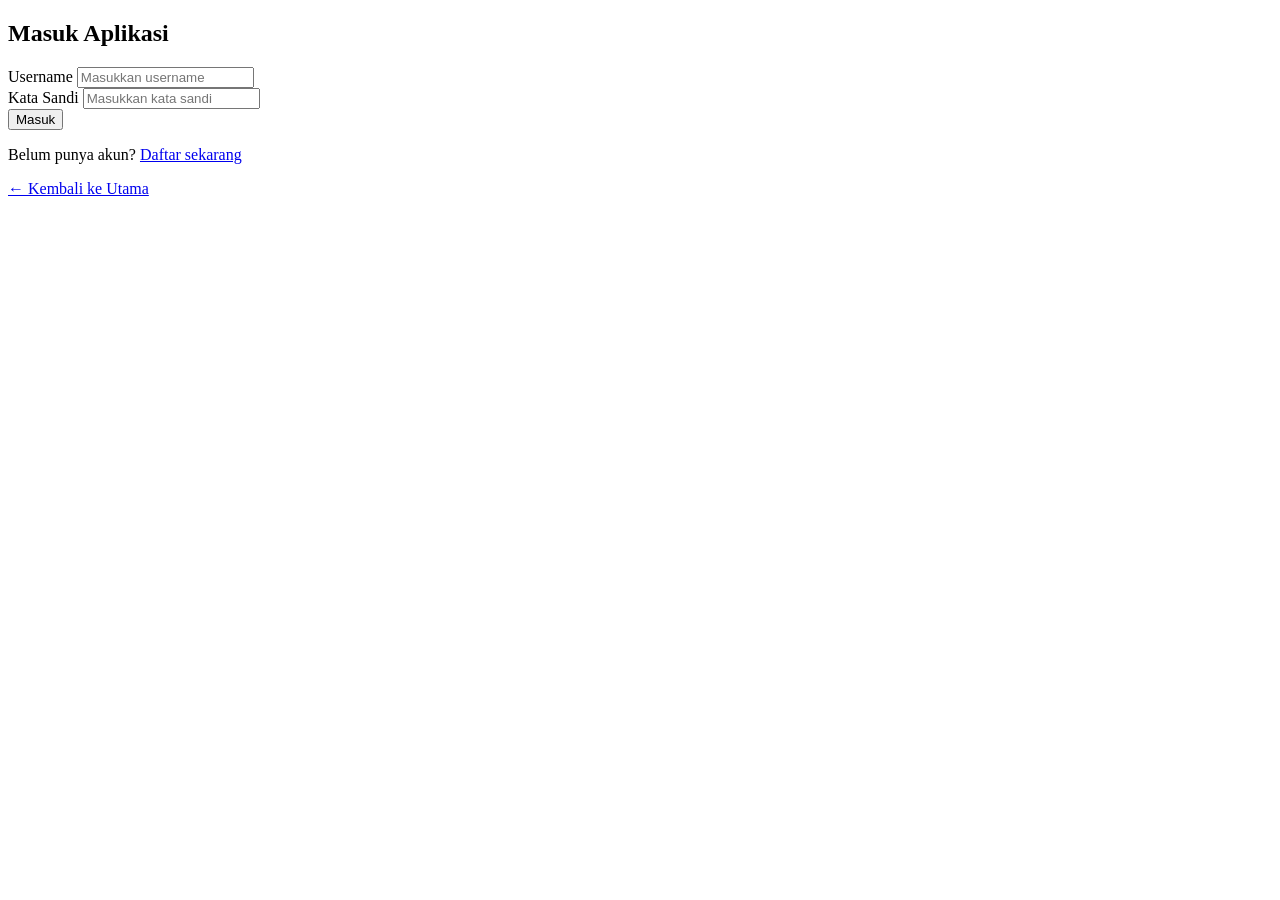
==== login/index.html @ 0d2eeadb "Add files via upload" ====
<!DOCTYPE html>
<html lang="id">
<head>
  <meta charset="UTF-8">
  <meta name="viewport" content="width=device-width, initial-scale=1.0">
  <title>Masuk Akun</title>
  <link rel="stylesheet" href="style-login.css">
</head>
<body>

  <div class="login-container">
    <h2>Masuk Aplikasi</h2>
    
    <div id="pesanMasuk" class="pesan" style="display: none;"></div>

    <form onsubmit="event.preventDefault(); lakukanMasuk();">
      <div class="form-group">
        <label for="username">Username</label>
        <input type="text" id="username" placeholder="Masukkan username" required>
      </div>

      <div class="form-group">
        <label for="password">Kata Sandi</label>
        <input type="password" id="password" placeholder="Masukkan kata sandi" required>
      </div>

      <button type="submit" class="btn-submit">
        <span id="labelMasuk">Masuk</span>
      </button>
    </form>

    <div class="form-footer">
      <p>Belum punya akun? <a href="register.html">Daftar sekarang</a></p>
      <p style="margin-top: 10px;"><a href="../index.html" class="back-link">&larr; Kembali ke Utama</a></p>
    </div>
  </div>

  <script src="js/login.js"></script>
</body>
</html>
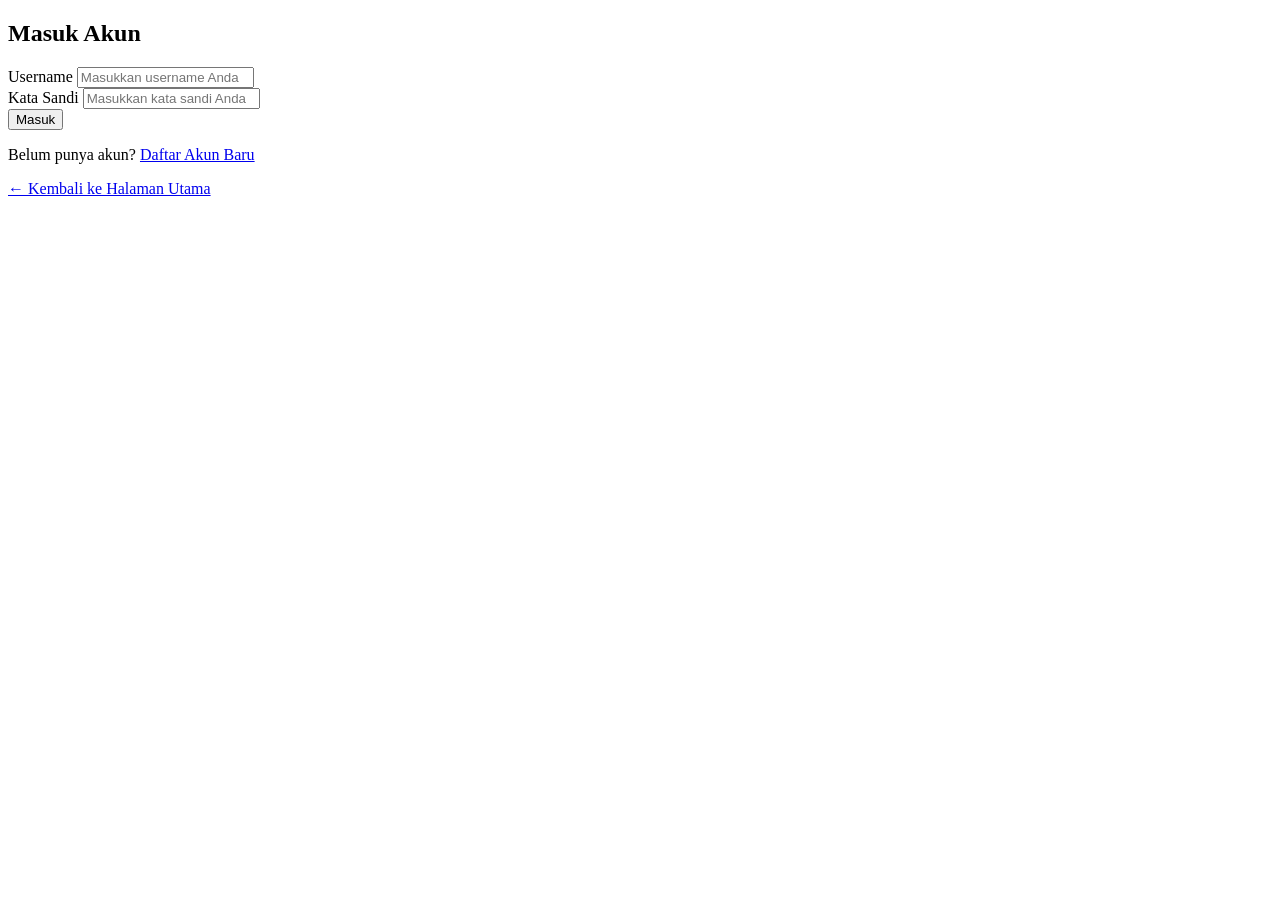
==== commit a957394f: "Update index.html" ====
--- a/login/index.html
+++ b/login/index.html
@@ -3,38 +3,40 @@
 <head>
   <meta charset="UTF-8">
   <meta name="viewport" content="width=device-width, initial-scale=1.0">
-  <title>Masuk Akun</title>
+  <title>Log In - Portofolio Sinematik</title>
   <link rel="stylesheet" href="style-login.css">
 </head>
 <body>
 
-  <div class="login-container">
-    <h2>Masuk Aplikasi</h2>
-    
-    <div id="pesanMasuk" class="pesan" style="display: none;"></div>
+  <div class="auth-card">
+    <div class="auth-header">
+      <h2>Masuk Akun</h2>
+    </div>
+
+    <div id="pesanMasuk" class="pesan-box" style="display: none;"></div>
 
     <form onsubmit="event.preventDefault(); lakukanMasuk();">
-      <div class="form-group">
+      <div class="field-group">
         <label for="username">Username</label>
-        <input type="text" id="username" placeholder="Masukkan username" required>
+        <input type="text" id="username" placeholder="Masukkan username Anda" required>
       </div>
 
-      <div class="form-group">
+      <div class="field-group">
         <label for="password">Kata Sandi</label>
-        <input type="password" id="password" placeholder="Masukkan kata sandi" required>
+        <input type="password" id="password" placeholder="Masukkan kata sandi Anda" required>
       </div>
 
-      <button type="submit" class="btn-submit">
+      <button type="submit" class="btn-auth-submit">
         <span id="labelMasuk">Masuk</span>
       </button>
     </form>
 
-    <div class="form-footer">
-      <p>Belum punya akun? <a href="register.html">Daftar sekarang</a></p>
-      <p style="margin-top: 10px;"><a href="../index.html" class="back-link">&larr; Kembali ke Utama</a></p>
+    <div class="auth-footer">
+      <p>Belum punya akun? <a href="register.html">Daftar Akun Baru</a></p>
+      <p class="back-home-wrap"><a href="../index.html" class="link-back">← Kembali ke Halaman Utama</a></p>
     </div>
   </div>
 
   <script src="js/login.js"></script>
 </body>
-</html>+</html>
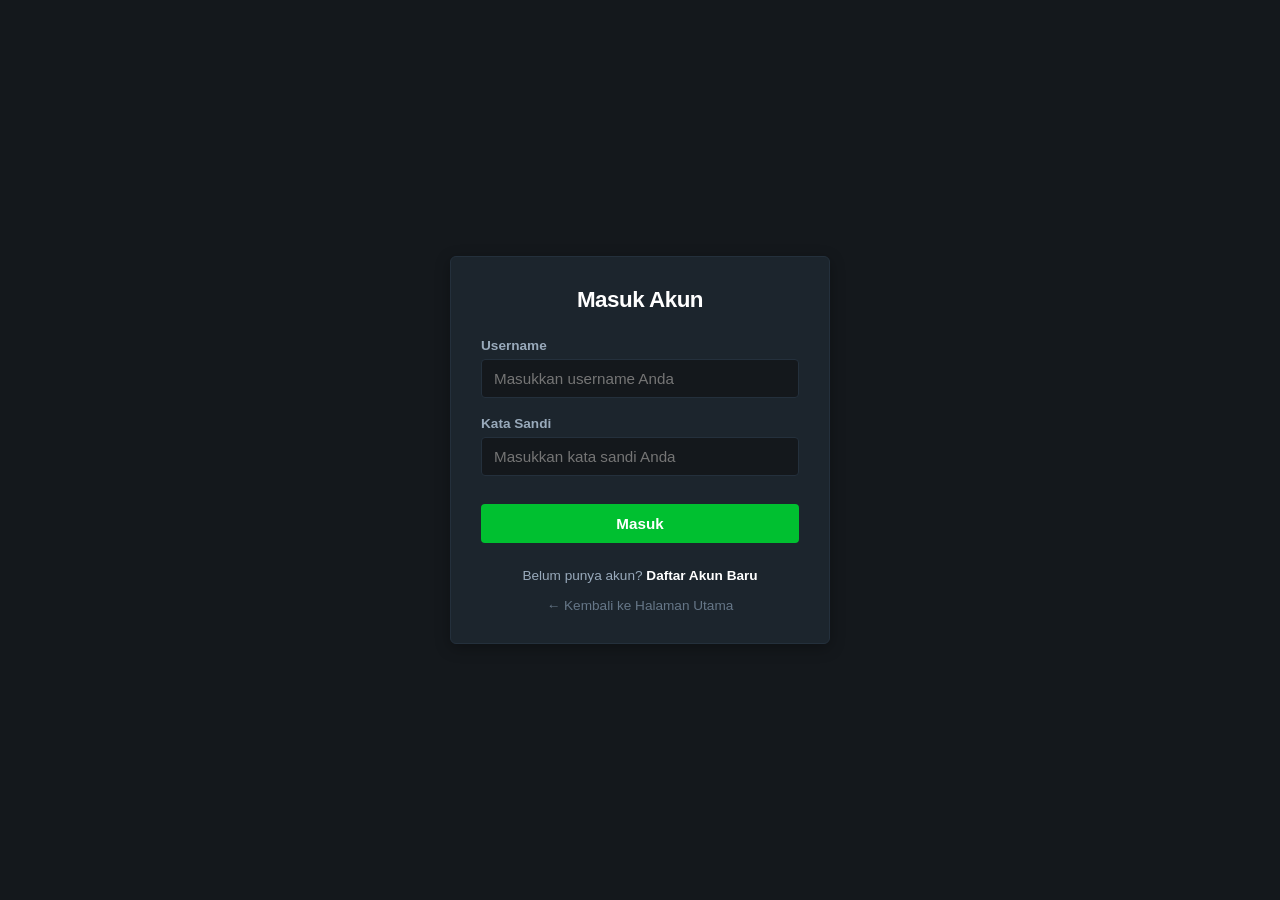
==== commit acac9129: "Update index.html" ====
--- a/login/index.html
+++ b/login/index.html
@@ -4,7 +4,7 @@
   <meta charset="UTF-8">
   <meta name="viewport" content="width=device-width, initial-scale=1.0">
   <title>Log In - Portofolio Sinematik</title>
-  <link rel="stylesheet" href="style-login.css">
+  <link rel="stylesheet" href="style.css">
 </head>
 <body>
 
--- a/login/style.css
+++ b/login/style.css
@@ -0,0 +1,127 @@
+* {
+  margin: 0;
+  padding: 0;
+  box-sizing: border-box;
+  font-family: -apple-system, BlinkMacSystemFont, "Segoe UI", Roboto, sans-serif;
+}
+
+body {
+  background-color: #14181c;
+  display: flex;
+  justify-content: center;
+  align-items: center;
+  min-height: 100vh;
+  padding: 20px;
+  color: #9ab;
+}
+
+.auth-card {
+  background-color: #1c252d;
+  width: 100%;
+  max-width: 380px;
+  padding: 30px;
+  border-radius: 6px;
+  border: 1px solid #24303c;
+  box-shadow: 0 4px 15px rgba(0,0,0,0.3);
+}
+
+.auth-header h2 {
+  color: #ffffff;
+  font-size: 1.4rem;
+  margin-bottom: 25px;
+  text-align: center;
+  font-weight: 600;
+  letter-spacing: -0.5px;
+}
+
+.field-group {
+  margin-bottom: 18px;
+}
+
+.field-group label {
+  display: block;
+  margin-bottom: 6px;
+  color: #9ab;
+  font-size: 0.85rem;
+  font-weight: 600;
+}
+
+.field-group input {
+  width: 100%;
+  padding: 10px 12px;
+  background-color: #14181c;
+  border: 1px solid #24303c;
+  border-radius: 4px;
+  color: #ffffff;
+  outline: none;
+  font-size: 0.95rem;
+}
+
+.field-group input:focus {
+  border-color: #445566;
+}
+
+.btn-auth-submit {
+  width: 100%;
+  padding: 11px;
+  background-color: #00c030;
+  color: #ffffff;
+  border: none;
+  border-radius: 4px;
+  font-size: 0.95rem;
+  font-weight: 600;
+  cursor: pointer;
+  margin-top: 10px;
+  transition: background-color 0.2s;
+}
+
+.btn-auth-submit:hover {
+  background-color: #00b02a;
+}
+
+.auth-footer {
+  margin-top: 25px;
+  text-align: center;
+  font-size: 0.85rem;
+}
+
+.auth-footer a {
+  color: #ffffff;
+  text-decoration: none;
+  font-weight: 600;
+}
+
+.auth-footer a:hover {
+  text-decoration: underline;
+}
+
+.back-home-wrap {
+  margin-top: 15px;
+}
+
+.link-back {
+  color: #667788 !important;
+  font-weight: 500 !important;
+}
+
+/* BOX NOTIFIKASI DARI JAVASCRIPT BAWAAN */
+.pesan-box {
+  padding: 10px;
+  margin-bottom: 15px;
+  border-radius: 4px;
+  font-size: 0.85rem;
+  text-align: center;
+}
+
+/* Class 'error' & 'sukses' dicari otomatis oleh script js milikmu */
+.pesan-box.error {
+  background-color: rgba(224, 122, 62, 0.15);
+  color: #e07a3e;
+  border: 1px solid rgba(224, 122, 62, 0.3);
+}
+
+.pesan-box.sukses {
+  background-color: rgba(75, 158, 107, 0.15);
+  color: #4b9e6b;
+  border: 1px solid rgba(75, 158, 107, 0.3);
+}
